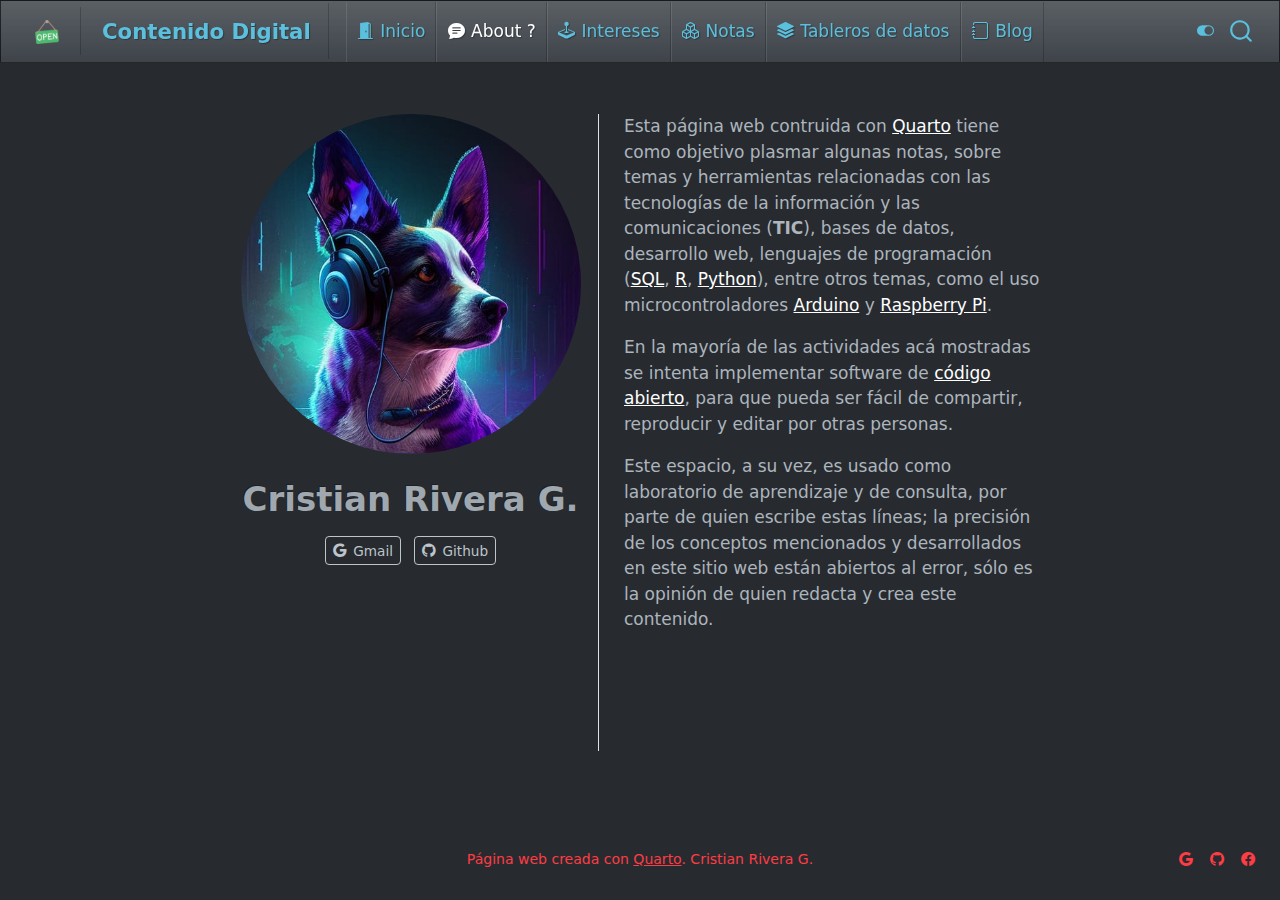
==== docs/about.html @ fc1cded5 "agregando .nojekyll y carpeta docs" ====
<!DOCTYPE html>
<html xmlns="http://www.w3.org/1999/xhtml" lang="en" xml:lang="en"><head>

<meta charset="utf-8">
<meta name="generator" content="quarto-1.3.353">

<meta name="viewport" content="width=device-width, initial-scale=1.0, user-scalable=yes">


<title>Contenido Digital - Cristian Rivera G.</title>
<style>
code{white-space: pre-wrap;}
span.smallcaps{font-variant: small-caps;}
div.columns{display: flex; gap: min(4vw, 1.5em);}
div.column{flex: auto; overflow-x: auto;}
div.hanging-indent{margin-left: 1.5em; text-indent: -1.5em;}
ul.task-list{list-style: none;}
ul.task-list li input[type="checkbox"] {
  width: 0.8em;
  margin: 0 0.8em 0.2em -1em; /* quarto-specific, see https://github.com/quarto-dev/quarto-cli/issues/4556 */ 
  vertical-align: middle;
}
</style>


<script src="site_libs/quarto-nav/quarto-nav.js"></script>
<script src="site_libs/quarto-nav/headroom.min.js"></script>
<script src="site_libs/clipboard/clipboard.min.js"></script>
<script src="site_libs/quarto-search/autocomplete.umd.js"></script>
<script src="site_libs/quarto-search/fuse.min.js"></script>
<script src="site_libs/quarto-search/quarto-search.js"></script>
<meta name="quarto:offset" content="./">
<link href="./galaxy.png" rel="icon" type="image/png">
<script src="site_libs/quarto-html/quarto.js"></script>
<script src="site_libs/quarto-html/popper.min.js"></script>
<script src="site_libs/quarto-html/tippy.umd.min.js"></script>
<link href="site_libs/quarto-html/tippy.css" rel="stylesheet">
<link href="site_libs/quarto-html/quarto-syntax-highlighting.css" rel="stylesheet" class="quarto-color-scheme" id="quarto-text-highlighting-styles">
<link href="site_libs/quarto-html/quarto-syntax-highlighting-dark.css" rel="stylesheet" class="quarto-color-scheme quarto-color-alternate" id="quarto-text-highlighting-styles">
<script src="site_libs/bootstrap/bootstrap.min.js"></script>
<link href="site_libs/bootstrap/bootstrap-icons.css" rel="stylesheet">
<link href="site_libs/bootstrap/bootstrap.min.css" rel="stylesheet" class="quarto-color-scheme" id="quarto-bootstrap" data-mode="light">
<link href="site_libs/bootstrap/bootstrap-dark.min.css" rel="stylesheet" class="quarto-color-scheme quarto-color-alternate" id="quarto-bootstrap" data-mode="dark">
<script id="quarto-search-options" type="application/json">{
  "location": "navbar",
  "copy-button": false,
  "collapse-after": 3,
  "panel-placement": "end",
  "type": "overlay",
  "limit": 20,
  "language": {
    "search-no-results-text": "No results",
    "search-matching-documents-text": "matching documents",
    "search-copy-link-title": "Copy link to search",
    "search-hide-matches-text": "Hide additional matches",
    "search-more-match-text": "more match in this document",
    "search-more-matches-text": "more matches in this document",
    "search-clear-button-title": "Clear",
    "search-detached-cancel-button-title": "Cancel",
    "search-submit-button-title": "Submit"
  }
}</script>


<meta property="og:title" content="Contenido Digital - Cristian Rivera G.">
<meta property="og:description" content="">
<meta property="og:image" content="orejas.png">
<meta property="og:site-name" content="**Contenido Digital**">
<meta name="twitter:title" content="Contenido Digital - Cristian Rivera G.">
<meta name="twitter:description" content="">
<meta name="twitter:image" content="orejas.png">
<meta name="twitter:card" content="summary_large_image">
</head>

<body class="nav-fixed fullcontent">


<div id="quarto-search-results"></div>
  <header id="quarto-header" class="headroom fixed-top">
    <nav class="navbar navbar-expand-lg navbar-dark ">
      <div class="navbar-container container-fluid">
      <div class="navbar-brand-container">
    <a href="./index.html" class="navbar-brand navbar-brand-logo">
    <img src="./letre60.png" alt="" class="navbar-logo">
    </a>
    <a class="navbar-brand" href="./index.html">
    <span class="navbar-title"><strong>Contenido Digital</strong></span>
    </a>
  </div>
            <div id="quarto-search" class="" title="Search"></div>
          <button class="navbar-toggler" type="button" data-bs-toggle="collapse" data-bs-target="#navbarCollapse" aria-controls="navbarCollapse" aria-expanded="false" aria-label="Toggle navigation" onclick="if (window.quartoToggleHeadroom) { window.quartoToggleHeadroom(); }">
  <span class="navbar-toggler-icon"></span>
</button>
          <div class="collapse navbar-collapse" id="navbarCollapse">
            <ul class="navbar-nav navbar-nav-scroll me-auto">
  <li class="nav-item">
    <a class="nav-link" href="./index.html" rel="" target=""><i class="bi bi-bi bi-door-open-fill" role="img">
</i> 
 <span class="menu-text">Inicio</span></a>
  </li>  
  <li class="nav-item">
    <a class="nav-link active" href="./about.html" rel="" target="" aria-current="page"><i class="bi bi-bi bi-chat-text-fill" role="img">
</i> 
 <span class="menu-text">About ?</span></a>
  </li>  
  <li class="nav-item">
    <a class="nav-link" href="./intereses.html" rel="" target=""><i class="bi bi-bi bi-joystick" role="img">
</i> 
 <span class="menu-text">Intereses</span></a>
  </li>  
  <li class="nav-item">
    <a class="nav-link" href="./notas.html" rel="" target=""><i class="bi bi-bi bi-boxes" role="img">
</i> 
 <span class="menu-text">Notas</span></a>
  </li>  
  <li class="nav-item">
    <a class="nav-link" href="./tableros.html" rel="" target=""><i class="bi bi-bi bi-stack" role="img">
</i> 
 <span class="menu-text">Tableros de datos</span></a>
  </li>  
  <li class="nav-item">
    <a class="nav-link" href="./blog.html" rel="" target=""><i class="bi bi-bi bi-journal" role="img">
</i> 
 <span class="menu-text">Blog</span></a>
  </li>  
</ul>
            <div class="quarto-navbar-tools ms-auto">
  <a href="" class="quarto-color-scheme-toggle quarto-navigation-tool  px-1" onclick="window.quartoToggleColorScheme(); return false;" title="Toggle dark mode"><i class="bi"></i></a>
</div>
          </div> <!-- /navcollapse -->
      </div> <!-- /container-fluid -->
    </nav>
</header>
<!-- content -->
<div id="quarto-content" class="quarto-container page-columns page-rows-contents page-layout-article page-navbar">
<!-- sidebar -->
<!-- margin-sidebar -->
    
<!-- main -->
<div class="quarto-about-trestles">
  <div class="about-entity">
    <img src="orejas.png" class="about-image
  round " style="height: 20em; width: 20em;">
<header id="title-block-header" class="quarto-title-block default">
<div class="quarto-title">
<h1 class="title">Cristian Rivera G.</h1>
</div>
<div class="quarto-title-meta">
  </div>
</header>
    <div class="about-links">
  <a href="https://gmail.com" class="about-link" rel="" target="">
    <i class="bi bi-google"></i>
     <span class="about-link-text">Gmail</span>
  </a>
  <a href="https://github.com" class="about-link" rel="" target="">
    <i class="bi bi-github"></i>
     <span class="about-link-text">Github</span>
  </a>
</div>
  </div>
  <div class="about-contents"><main class="content" id="quarto-document-content">
<p>Esta página web contruida con <a href="https://quarto.org/docs/websites">Quarto</a> tiene como objetivo plasmar algunas notas, sobre temas y herramientas relacionadas con las tecnologías de la información y las comunicaciones (<strong>TIC</strong>), bases de datos, desarrollo web, lenguajes de programación (<a href="https://es.wikipedia.org/wiki/SQL">SQL</a>, <a href="https://www.r-project.org/">R</a>, <a href="https://www.python.org/">Python</a>), entre otros temas, como el uso microcontroladores <a href="https://www.arduino.cc/">Arduino</a> y <a href="https://www.raspberrypi.com/">Raspberry Pi</a>.</p>
<p>En la mayoría de las actividades acá mostradas se intenta implementar software de <a href="https://es.wikipedia.org/wiki/C%C3%B3digo_abierto">código abierto</a>, para que pueda ser fácil de compartir, reproducir y editar por otras personas.</p>
<p>Este espacio, a su vez, es usado como laboratorio de aprendizaje y de consulta, por parte de quien escribe estas líneas; la precisión de los conceptos mencionados y desarrollados en este sitio web están abiertos al error, sólo es la opinión de quien redacta y crea este contenido.</p>


</main></div>
</div>
 <!-- /main -->
<script id="quarto-html-after-body" type="application/javascript">
window.document.addEventListener("DOMContentLoaded", function (event) {
  const toggleBodyColorMode = (bsSheetEl) => {
    const mode = bsSheetEl.getAttribute("data-mode");
    const bodyEl = window.document.querySelector("body");
    if (mode === "dark") {
      bodyEl.classList.add("quarto-dark");
      bodyEl.classList.remove("quarto-light");
    } else {
      bodyEl.classList.add("quarto-light");
      bodyEl.classList.remove("quarto-dark");
    }
  }
  const toggleBodyColorPrimary = () => {
    const bsSheetEl = window.document.querySelector("link#quarto-bootstrap");
    if (bsSheetEl) {
      toggleBodyColorMode(bsSheetEl);
    }
  }
  toggleBodyColorPrimary();  
  const disableStylesheet = (stylesheets) => {
    for (let i=0; i < stylesheets.length; i++) {
      const stylesheet = stylesheets[i];
      stylesheet.rel = 'prefetch';
    }
  }
  const enableStylesheet = (stylesheets) => {
    for (let i=0; i < stylesheets.length; i++) {
      const stylesheet = stylesheets[i];
      stylesheet.rel = 'stylesheet';
    }
  }
  const manageTransitions = (selector, allowTransitions) => {
    const els = window.document.querySelectorAll(selector);
    for (let i=0; i < els.length; i++) {
      const el = els[i];
      if (allowTransitions) {
        el.classList.remove('notransition');
      } else {
        el.classList.add('notransition');
      }
    }
  }
  const toggleColorMode = (alternate) => {
    // Switch the stylesheets
    const alternateStylesheets = window.document.querySelectorAll('link.quarto-color-scheme.quarto-color-alternate');
    manageTransitions('#quarto-margin-sidebar .nav-link', false);
    if (alternate) {
      enableStylesheet(alternateStylesheets);
      for (const sheetNode of alternateStylesheets) {
        if (sheetNode.id === "quarto-bootstrap") {
          toggleBodyColorMode(sheetNode);
        }
      }
    } else {
      disableStylesheet(alternateStylesheets);
      toggleBodyColorPrimary();
    }
    manageTransitions('#quarto-margin-sidebar .nav-link', true);
    // Switch the toggles
    const toggles = window.document.querySelectorAll('.quarto-color-scheme-toggle');
    for (let i=0; i < toggles.length; i++) {
      const toggle = toggles[i];
      if (toggle) {
        if (alternate) {
          toggle.classList.add("alternate");     
        } else {
          toggle.classList.remove("alternate");
        }
      }
    }
    // Hack to workaround the fact that safari doesn't
    // properly recolor the scrollbar when toggling (#1455)
    if (navigator.userAgent.indexOf('Safari') > 0 && navigator.userAgent.indexOf('Chrome') == -1) {
      manageTransitions("body", false);
      window.scrollTo(0, 1);
      setTimeout(() => {
        window.scrollTo(0, 0);
        manageTransitions("body", true);
      }, 40);  
    }
  }
  const isFileUrl = () => { 
    return window.location.protocol === 'file:';
  }
  const hasAlternateSentinel = () => {  
    let styleSentinel = getColorSchemeSentinel();
    if (styleSentinel !== null) {
      return styleSentinel === "alternate";
    } else {
      return false;
    }
  }
  const setStyleSentinel = (alternate) => {
    const value = alternate ? "alternate" : "default";
    if (!isFileUrl()) {
      window.localStorage.setItem("quarto-color-scheme", value);
    } else {
      localAlternateSentinel = value;
    }
  }
  const getColorSchemeSentinel = () => {
    if (!isFileUrl()) {
      const storageValue = window.localStorage.getItem("quarto-color-scheme");
      return storageValue != null ? storageValue : localAlternateSentinel;
    } else {
      return localAlternateSentinel;
    }
  }
  let localAlternateSentinel = 'alternate';
  // Dark / light mode switch
  window.quartoToggleColorScheme = () => {
    // Read the current dark / light value 
    let toAlternate = !hasAlternateSentinel();
    toggleColorMode(toAlternate);
    setStyleSentinel(toAlternate);
  };
  // Ensure there is a toggle, if there isn't float one in the top right
  if (window.document.querySelector('.quarto-color-scheme-toggle') === null) {
    const a = window.document.createElement('a');
    a.classList.add('top-right');
    a.classList.add('quarto-color-scheme-toggle');
    a.href = "";
    a.onclick = function() { try { window.quartoToggleColorScheme(); } catch {} return false; };
    const i = window.document.createElement("i");
    i.classList.add('bi');
    a.appendChild(i);
    window.document.body.appendChild(a);
  }
  // Switch to dark mode if need be
  if (hasAlternateSentinel()) {
    toggleColorMode(true);
  } else {
    toggleColorMode(false);
  }
  const isCodeAnnotation = (el) => {
    for (const clz of el.classList) {
      if (clz.startsWith('code-annotation-')) {                     
        return true;
      }
    }
    return false;
  }
  const clipboard = new window.ClipboardJS('.code-copy-button', {
    text: function(trigger) {
      const codeEl = trigger.previousElementSibling.cloneNode(true);
      for (const childEl of codeEl.children) {
        if (isCodeAnnotation(childEl)) {
          childEl.remove();
        }
      }
      return codeEl.innerText;
    }
  });
  clipboard.on('success', function(e) {
    // button target
    const button = e.trigger;
    // don't keep focus
    button.blur();
    // flash "checked"
    button.classList.add('code-copy-button-checked');
    var currentTitle = button.getAttribute("title");
    button.setAttribute("title", "Copied!");
    let tooltip;
    if (window.bootstrap) {
      button.setAttribute("data-bs-toggle", "tooltip");
      button.setAttribute("data-bs-placement", "left");
      button.setAttribute("data-bs-title", "Copied!");
      tooltip = new bootstrap.Tooltip(button, 
        { trigger: "manual", 
          customClass: "code-copy-button-tooltip",
          offset: [0, -8]});
      tooltip.show();    
    }
    setTimeout(function() {
      if (tooltip) {
        tooltip.hide();
        button.removeAttribute("data-bs-title");
        button.removeAttribute("data-bs-toggle");
        button.removeAttribute("data-bs-placement");
      }
      button.setAttribute("title", currentTitle);
      button.classList.remove('code-copy-button-checked');
    }, 1000);
    // clear code selection
    e.clearSelection();
  });
  function tippyHover(el, contentFn) {
    const config = {
      allowHTML: true,
      content: contentFn,
      maxWidth: 500,
      delay: 100,
      arrow: false,
      appendTo: function(el) {
          return el.parentElement;
      },
      interactive: true,
      interactiveBorder: 10,
      theme: 'quarto',
      placement: 'bottom-start'
    };
    window.tippy(el, config); 
  }
  const noterefs = window.document.querySelectorAll('a[role="doc-noteref"]');
  for (var i=0; i<noterefs.length; i++) {
    const ref = noterefs[i];
    tippyHover(ref, function() {
      // use id or data attribute instead here
      let href = ref.getAttribute('data-footnote-href') || ref.getAttribute('href');
      try { href = new URL(href).hash; } catch {}
      const id = href.replace(/^#\/?/, "");
      const note = window.document.getElementById(id);
      return note.innerHTML;
    });
  }
      let selectedAnnoteEl;
      const selectorForAnnotation = ( cell, annotation) => {
        let cellAttr = 'data-code-cell="' + cell + '"';
        let lineAttr = 'data-code-annotation="' +  annotation + '"';
        const selector = 'span[' + cellAttr + '][' + lineAttr + ']';
        return selector;
      }
      const selectCodeLines = (annoteEl) => {
        const doc = window.document;
        const targetCell = annoteEl.getAttribute("data-target-cell");
        const targetAnnotation = annoteEl.getAttribute("data-target-annotation");
        const annoteSpan = window.document.querySelector(selectorForAnnotation(targetCell, targetAnnotation));
        const lines = annoteSpan.getAttribute("data-code-lines").split(",");
        const lineIds = lines.map((line) => {
          return targetCell + "-" + line;
        })
        let top = null;
        let height = null;
        let parent = null;
        if (lineIds.length > 0) {
            //compute the position of the single el (top and bottom and make a div)
            const el = window.document.getElementById(lineIds[0]);
            top = el.offsetTop;
            height = el.offsetHeight;
            parent = el.parentElement.parentElement;
          if (lineIds.length > 1) {
            const lastEl = window.document.getElementById(lineIds[lineIds.length - 1]);
            const bottom = lastEl.offsetTop + lastEl.offsetHeight;
            height = bottom - top;
          }
          if (top !== null && height !== null && parent !== null) {
            // cook up a div (if necessary) and position it 
            let div = window.document.getElementById("code-annotation-line-highlight");
            if (div === null) {
              div = window.document.createElement("div");
              div.setAttribute("id", "code-annotation-line-highlight");
              div.style.position = 'absolute';
              parent.appendChild(div);
            }
            div.style.top = top - 2 + "px";
            div.style.height = height + 4 + "px";
            let gutterDiv = window.document.getElementById("code-annotation-line-highlight-gutter");
            if (gutterDiv === null) {
              gutterDiv = window.document.createElement("div");
              gutterDiv.setAttribute("id", "code-annotation-line-highlight-gutter");
              gutterDiv.style.position = 'absolute';
              const codeCell = window.document.getElementById(targetCell);
              const gutter = codeCell.querySelector('.code-annotation-gutter');
              gutter.appendChild(gutterDiv);
            }
            gutterDiv.style.top = top - 2 + "px";
            gutterDiv.style.height = height + 4 + "px";
          }
          selectedAnnoteEl = annoteEl;
        }
      };
      const unselectCodeLines = () => {
        const elementsIds = ["code-annotation-line-highlight", "code-annotation-line-highlight-gutter"];
        elementsIds.forEach((elId) => {
          const div = window.document.getElementById(elId);
          if (div) {
            div.remove();
          }
        });
        selectedAnnoteEl = undefined;
      };
      // Attach click handler to the DT
      const annoteDls = window.document.querySelectorAll('dt[data-target-cell]');
      for (const annoteDlNode of annoteDls) {
        annoteDlNode.addEventListener('click', (event) => {
          const clickedEl = event.target;
          if (clickedEl !== selectedAnnoteEl) {
            unselectCodeLines();
            const activeEl = window.document.querySelector('dt[data-target-cell].code-annotation-active');
            if (activeEl) {
              activeEl.classList.remove('code-annotation-active');
            }
            selectCodeLines(clickedEl);
            clickedEl.classList.add('code-annotation-active');
          } else {
            // Unselect the line
            unselectCodeLines();
            clickedEl.classList.remove('code-annotation-active');
          }
        });
      }
  const findCites = (el) => {
    const parentEl = el.parentElement;
    if (parentEl) {
      const cites = parentEl.dataset.cites;
      if (cites) {
        return {
          el,
          cites: cites.split(' ')
        };
      } else {
        return findCites(el.parentElement)
      }
    } else {
      return undefined;
    }
  };
  var bibliorefs = window.document.querySelectorAll('a[role="doc-biblioref"]');
  for (var i=0; i<bibliorefs.length; i++) {
    const ref = bibliorefs[i];
    const citeInfo = findCites(ref);
    if (citeInfo) {
      tippyHover(citeInfo.el, function() {
        var popup = window.document.createElement('div');
        citeInfo.cites.forEach(function(cite) {
          var citeDiv = window.document.createElement('div');
          citeDiv.classList.add('hanging-indent');
          citeDiv.classList.add('csl-entry');
          var biblioDiv = window.document.getElementById('ref-' + cite);
          if (biblioDiv) {
            citeDiv.innerHTML = biblioDiv.innerHTML;
          }
          popup.appendChild(citeDiv);
        });
        return popup.innerHTML;
      });
    }
  }
});
</script>
</div> <!-- /content -->
<footer class="footer">
  <div class="nav-footer">
    <div class="nav-footer-left">
      &nbsp;
    </div>   
    <div class="nav-footer-center">Página web creada con <a href="https://quarto.org/">Quarto</a>. Cristian Rivera G.</div>
    <div class="nav-footer-right">
      <ul class="footer-items list-unstyled">
    <li class="nav-item compact">
    <a class="nav-link" href="https://google.com/">
      <i class="bi bi-google" role="img">
</i> 
    </a>
  </li>  
    <li class="nav-item compact">
    <a class="nav-link" href="https://github.com/">
      <i class="bi bi-github" role="img">
</i> 
    </a>
  </li>  
    <li class="nav-item compact">
    <a class="nav-link" href="https://facebook.com/">
      <i class="bi bi-facebook" role="img">
</i> 
    </a>
  </li>  
</ul>
    </div>
  </div>
</footer>



</body></html>
---- docs/site_libs/quarto-html/tippy.css ----
.tippy-box[data-animation=fade][data-state=hidden]{opacity:0}[data-tippy-root]{max-width:calc(100vw - 10px)}.tippy-box{position:relative;background-color:#333;color:#fff;border-radius:4px;font-size:14px;line-height:1.4;white-space:normal;outline:0;transition-property:transform,visibility,opacity}.tippy-box[data-placement^=top]>.tippy-arrow{bottom:0}.tippy-box[data-placement^=top]>.tippy-arrow:before{bottom:-7px;left:0;border-width:8px 8px 0;border-top-color:initial;transform-origin:center top}.tippy-box[data-placement^=bottom]>.tippy-arrow{top:0}.tippy-box[data-placement^=bottom]>.tippy-arrow:before{top:-7px;left:0;border-width:0 8px 8px;border-bottom-color:initial;transform-origin:center bottom}.tippy-box[data-placement^=left]>.tippy-arrow{right:0}.tippy-box[data-placement^=left]>.tippy-arrow:before{border-width:8px 0 8px 8px;border-left-color:initial;right:-7px;transform-origin:center left}.tippy-box[data-placement^=right]>.tippy-arrow{left:0}.tippy-box[data-placement^=right]>.tippy-arrow:before{left:-7px;border-width:8px 8px 8px 0;border-right-color:initial;transform-origin:center right}.tippy-box[data-inertia][data-state=visible]{transition-timing-function:cubic-bezier(.54,1.5,.38,1.11)}.tippy-arrow{width:16px;height:16px;color:#333}.tippy-arrow:before{content:"";position:absolute;border-color:transparent;border-style:solid}.tippy-content{position:relative;padding:5px 9px;z-index:1}
---- docs/site_libs/quarto-html/quarto-syntax-highlighting.css ----
/* quarto syntax highlight colors */
:root {
  --quarto-hl-al-color: #bf616a;
  --quarto-hl-an-color: #d08770;
  --quarto-hl-at-color: #8fbcbb;
  --quarto-hl-bn-color: #b48ead;
  --quarto-hl-bu-color: #88c0d0;
  --quarto-hl-ch-color: #ebcb8b;
  --quarto-hl-co-color: #616e88;
  --quarto-hl-cv-color: #e5e9f0;
  --quarto-hl-cn-color: #eceff4;
  --quarto-hl-cf-color: #81a1c1;
  --quarto-hl-dt-color: #81a1c1;
  --quarto-hl-dv-color: #b48ead;
  --quarto-hl-do-color: #5e81ac;
  --quarto-hl-er-color: #bf616a;
  --quarto-hl-ex-color: #8fbcbb;
  --quarto-hl-fl-color: #b48ead;
  --quarto-hl-fu-color: #88c0d0;
  --quarto-hl-im-color: #a3be8c;
  --quarto-hl-in-color: #ebcb8b;
  --quarto-hl-kw-color: #81a1c1;
  --quarto-hl-op-color: #81a1c1;
  --quarto-hl-pp-color: #5e81ac;
  --quarto-hl-re-color: #88c0d0;
  --quarto-hl-sc-color: #ebcb8b;
  --quarto-hl-ss-color: #d08770;
  --quarto-hl-st-color: #a3be8c;
  --quarto-hl-va-color: #5e81ac;
  --quarto-hl-vs-color: #a3be8c;
  --quarto-hl-wa-color: #bf616a;
}

/* other quarto variables */
:root {
  --quarto-font-monospace: SFMono-Regular, Menlo, Monaco, Consolas, "Liberation Mono", "Courier New", monospace;
}

code span.al {
  background-color: #3b4252;
  font-weight: bold;
  color: #bf616a;
}

code span.an {
  color: #d08770;
}

code span.at {
  color: #8fbcbb;
}

code span.bn {
  color: #b48ead;
}

code span.bu {
  font-style: italic;
  color: #88c0d0;
}

code span.ch {
  color: #ebcb8b;
}

code span.co {
  color: #616e88;
}

code span.cv {
  color: #e5e9f0;
}

code span.cn {
  font-weight: bold;
  color: #eceff4;
}

code span.cf {
  font-weight: bold;
  color: #81a1c1;
}

code span.dt {
  color: #81a1c1;
}

code span.dv {
  color: #b48ead;
}

code span.do {
  color: #5e81ac;
}

code span.er {
  color: #bf616a;
  text-decoration: underline;
}

code span.ex {
  font-weight: bold;
  color: #8fbcbb;
}

code span.fl {
  color: #b48ead;
}

code span.fu {
  color: #88c0d0;
}

code span.im {
  color: #a3be8c;
}

code span.in {
  color: #ebcb8b;
}

code span.kw {
  font-weight: bold;
  color: #81a1c1;
}

pre > code.sourceCode > span {
  color: #d8dee9;
}

code span {
  color: #d8dee9;
}

code.sourceCode > span {
  color: #d8dee9;
}

div.sourceCode,
div.sourceCode pre.sourceCode {
  color: #d8dee9;
}

code span.op {
  color: #81a1c1;
}

code span.pp {
  color: #5e81ac;
}

code span.re {
  background-color: #3b4252;
  color: #88c0d0;
}

code span.sc {
  color: #ebcb8b;
}

code span.ss {
  color: #d08770;
}

code span.st {
  color: #a3be8c;
}

code span.va {
  color: #5e81ac;
}

code span.vs {
  color: #a3be8c;
}

code span.wa {
  color: #bf616a;
}

.prevent-inlining {
  content: "</";
}

/*# sourceMappingURL=debc5d5d77c3f9108843748ff7464032.css.map */
---- docs/site_libs/quarto-html/quarto-syntax-highlighting-dark.css ----
/* quarto syntax highlight colors */
:root {
  --quarto-hl-al-color: #bf616a;
  --quarto-hl-an-color: #d08770;
  --quarto-hl-at-color: #8fbcbb;
  --quarto-hl-bn-color: #b48ead;
  --quarto-hl-bu-color: #88c0d0;
  --quarto-hl-ch-color: #ebcb8b;
  --quarto-hl-co-color: #616e88;
  --quarto-hl-cv-color: #e5e9f0;
  --quarto-hl-cn-color: #eceff4;
  --quarto-hl-cf-color: #81a1c1;
  --quarto-hl-dt-color: #81a1c1;
  --quarto-hl-dv-color: #b48ead;
  --quarto-hl-do-color: #5e81ac;
  --quarto-hl-er-color: #bf616a;
  --quarto-hl-ex-color: #8fbcbb;
  --quarto-hl-fl-color: #b48ead;
  --quarto-hl-fu-color: #88c0d0;
  --quarto-hl-im-color: #a3be8c;
  --quarto-hl-in-color: #ebcb8b;
  --quarto-hl-kw-color: #81a1c1;
  --quarto-hl-op-color: #81a1c1;
  --quarto-hl-pp-color: #5e81ac;
  --quarto-hl-re-color: #88c0d0;
  --quarto-hl-sc-color: #ebcb8b;
  --quarto-hl-ss-color: #d08770;
  --quarto-hl-st-color: #a3be8c;
  --quarto-hl-va-color: #5e81ac;
  --quarto-hl-vs-color: #a3be8c;
  --quarto-hl-wa-color: #bf616a;
}

/* other quarto variables */
:root {
  --quarto-font-monospace: SFMono-Regular, Menlo, Monaco, Consolas, "Liberation Mono", "Courier New", monospace;
}

code span.al {
  background-color: #3b4252;
  font-weight: bold;
  color: #bf616a;
}

code span.an {
  color: #d08770;
}

code span.at {
  color: #8fbcbb;
}

code span.bn {
  color: #b48ead;
}

code span.bu {
  font-style: italic;
  color: #88c0d0;
}

code span.ch {
  color: #ebcb8b;
}

code span.co {
  color: #616e88;
}

code span.cv {
  color: #e5e9f0;
}

code span.cn {
  font-weight: bold;
  color: #eceff4;
}

code span.cf {
  font-weight: bold;
  color: #81a1c1;
}

code span.dt {
  color: #81a1c1;
}

code span.dv {
  color: #b48ead;
}

code span.do {
  color: #5e81ac;
}

code span.er {
  color: #bf616a;
  text-decoration: underline;
}

code span.ex {
  font-weight: bold;
  color: #8fbcbb;
}

code span.fl {
  color: #b48ead;
}

code span.fu {
  color: #88c0d0;
}

code span.im {
  color: #a3be8c;
}

code span.in {
  color: #ebcb8b;
}

code span.kw {
  font-weight: bold;
  color: #81a1c1;
}

pre > code.sourceCode > span {
  color: #d8dee9;
}

code span {
  color: #d8dee9;
}

code.sourceCode > span {
  color: #d8dee9;
}

div.sourceCode,
div.sourceCode pre.sourceCode {
  color: #d8dee9;
}

code span.op {
  color: #81a1c1;
}

code span.pp {
  color: #5e81ac;
}

code span.re {
  background-color: #3b4252;
  color: #88c0d0;
}

code span.sc {
  color: #ebcb8b;
}

code span.ss {
  color: #d08770;
}

code span.st {
  color: #a3be8c;
}

code span.va {
  color: #5e81ac;
}

code span.vs {
  color: #a3be8c;
}

code span.wa {
  color: #bf616a;
}

.prevent-inlining {
  content: "</";
}

/*# sourceMappingURL=935a306eefa94366c21e1a970dddb765.css.map */
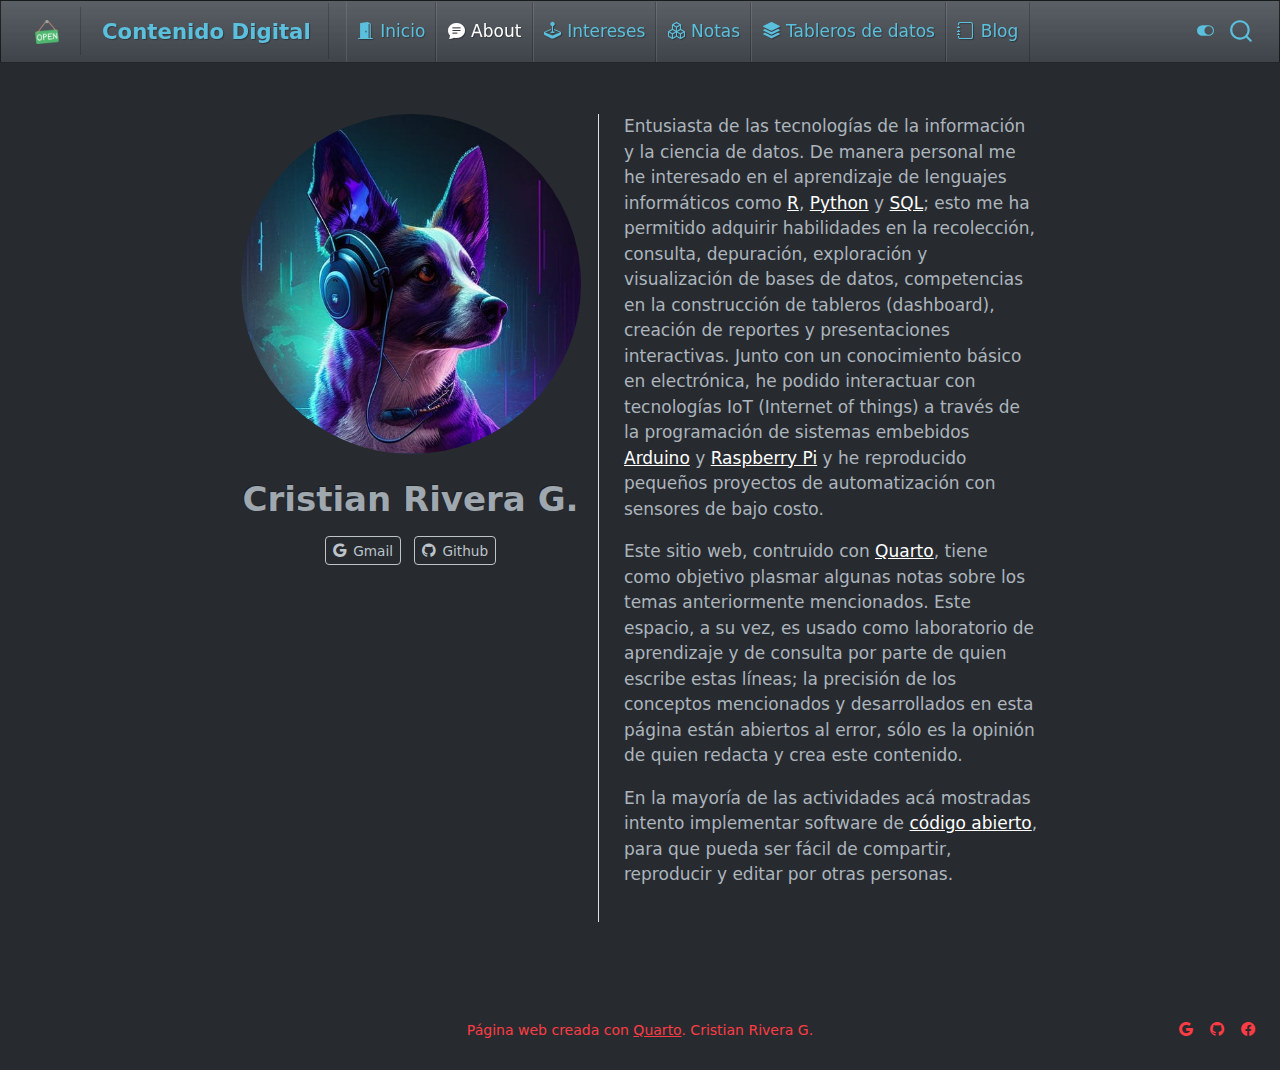
==== commit 1f351e53: "Editando about, blog, index, intereses, notas, tableros" ====
--- a/docs/about.html
+++ b/docs/about.html
@@ -101,7 +101,7 @@
   <li class="nav-item">
     <a class="nav-link active" href="./about.html" rel="" target="" aria-current="page"><i class="bi bi-bi bi-chat-text-fill" role="img">
 </i> 
- <span class="menu-text">About ?</span></a>
+ <span class="menu-text">About</span></a>
   </li>  
   <li class="nav-item">
     <a class="nav-link" href="./intereses.html" rel="" target=""><i class="bi bi-bi bi-joystick" role="img">
@@ -160,9 +160,9 @@
 </div>
   </div>
   <div class="about-contents"><main class="content" id="quarto-document-content">
-<p>Esta página web contruida con <a href="https://quarto.org/docs/websites">Quarto</a> tiene como objetivo plasmar algunas notas, sobre temas y herramientas relacionadas con las tecnologías de la información y las comunicaciones (<strong>TIC</strong>), bases de datos, desarrollo web, lenguajes de programación (<a href="https://es.wikipedia.org/wiki/SQL">SQL</a>, <a href="https://www.r-project.org/">R</a>, <a href="https://www.python.org/">Python</a>), entre otros temas, como el uso microcontroladores <a href="https://www.arduino.cc/">Arduino</a> y <a href="https://www.raspberrypi.com/">Raspberry Pi</a>.</p>
-<p>En la mayoría de las actividades acá mostradas se intenta implementar software de <a href="https://es.wikipedia.org/wiki/C%C3%B3digo_abierto">código abierto</a>, para que pueda ser fácil de compartir, reproducir y editar por otras personas.</p>
-<p>Este espacio, a su vez, es usado como laboratorio de aprendizaje y de consulta, por parte de quien escribe estas líneas; la precisión de los conceptos mencionados y desarrollados en este sitio web están abiertos al error, sólo es la opinión de quien redacta y crea este contenido.</p>
+<p>Entusiasta de las tecnologías de la información y la ciencia de datos. De manera personal me he interesado en el aprendizaje de lenguajes informáticos como <a href="https://www.r-project.org/">R</a>, <a href="https://www.python.org/">Python</a> y <a href="https://es.wikipedia.org/wiki/SQL">SQL</a>; esto me ha permitido adquirir habilidades en la recolección, consulta, depuración, exploración y visualización de bases de datos, competencias en la construcción de tableros (dashboard), creación de reportes y presentaciones interactivas. Junto con un conocimiento básico en electrónica, he podido interactuar con tecnologías IoT (Internet of things) a través de la programación de sistemas embebidos <a href="https://www.arduino.cc/">Arduino</a> y <a href="https://www.raspberrypi.com/">Raspberry Pi</a> y he reproducido pequeños proyectos de automatización con sensores de bajo costo.</p>
+<p>Este sitio web, contruido con <a href="https://quarto.org/docs/websites">Quarto</a>, tiene como objetivo plasmar algunas notas sobre los temas anteriormente mencionados. Este espacio, a su vez, es usado como laboratorio de aprendizaje y de consulta por parte de quien escribe estas líneas; la precisión de los conceptos mencionados y desarrollados en esta página están abiertos al error, sólo es la opinión de quien redacta y crea este contenido.</p>
+<p>En la mayoría de las actividades acá mostradas intento implementar software de <a href="https://es.wikipedia.org/wiki/C%C3%B3digo_abierto">código abierto</a>, para que pueda ser fácil de compartir, reproducir y editar por otras personas.</p>
 
 
 </main></div>
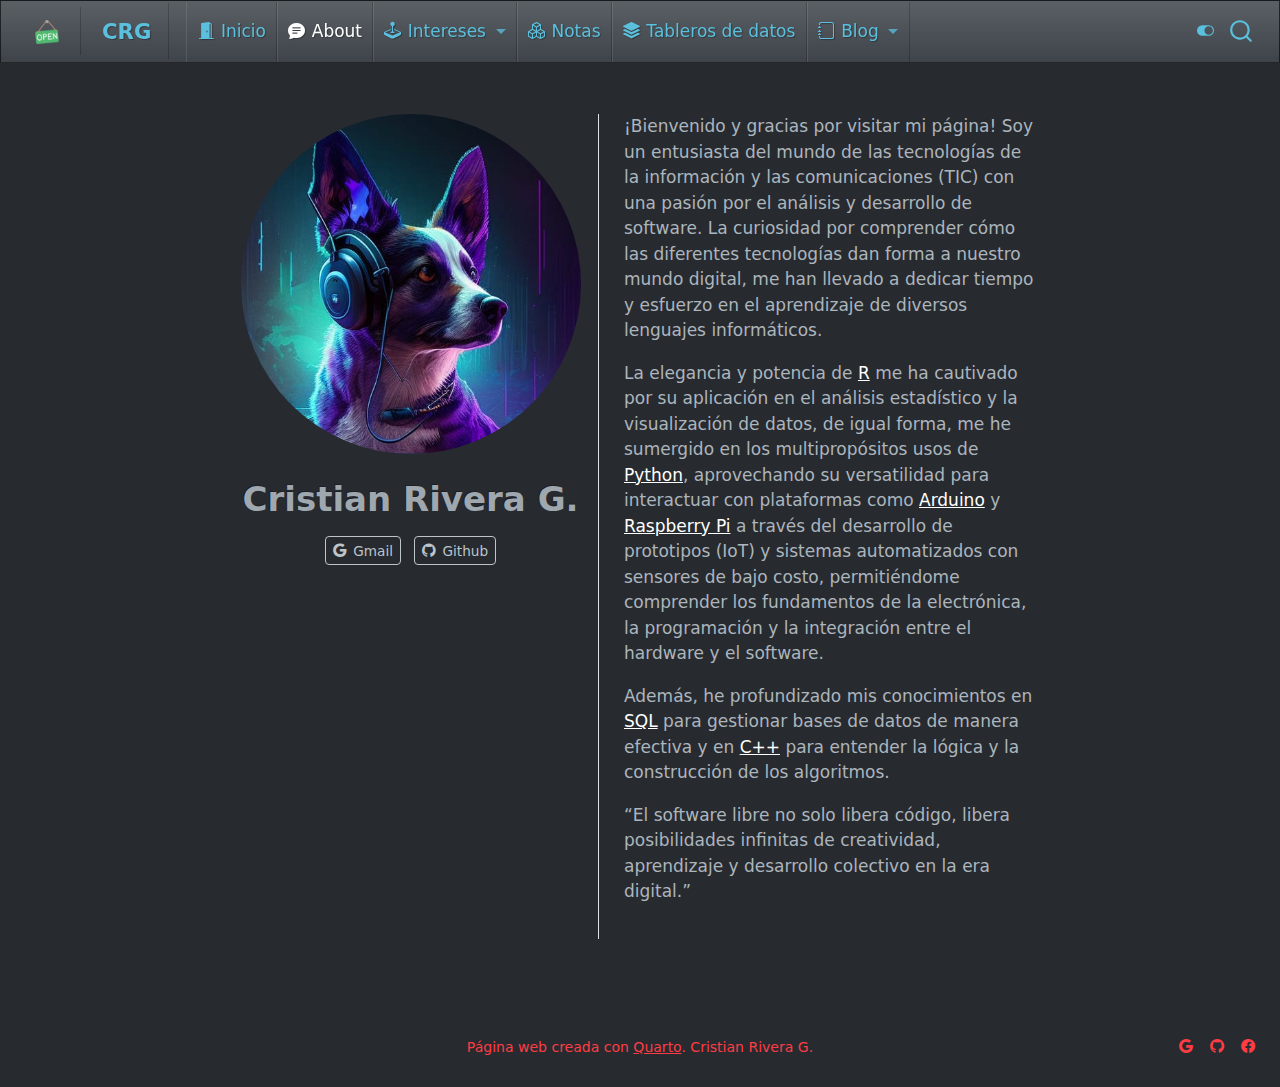
==== commit 04751d7a: "Actualizando about.html" ====
--- a/docs/about.html
+++ b/docs/about.html
@@ -2,12 +2,12 @@
 <html xmlns="http://www.w3.org/1999/xhtml" lang="en" xml:lang="en"><head>
 
 <meta charset="utf-8">
-<meta name="generator" content="quarto-1.3.353">
+<meta name="generator" content="quarto-1.3.450">
 
 <meta name="viewport" content="width=device-width, initial-scale=1.0, user-scalable=yes">
 
 
-<title>Contenido Digital - Cristian Rivera G.</title>
+<title>CRG - Cristian Rivera G.</title>
 <style>
 code{white-space: pre-wrap;}
 span.smallcaps{font-variant: small-caps;}
@@ -57,16 +57,17 @@
     "search-more-matches-text": "more matches in this document",
     "search-clear-button-title": "Clear",
     "search-detached-cancel-button-title": "Cancel",
-    "search-submit-button-title": "Submit"
+    "search-submit-button-title": "Submit",
+    "search-label": "Search"
   }
 }</script>
 
 
-<meta property="og:title" content="Contenido Digital - Cristian Rivera G.">
+<meta property="og:title" content="CRG - Cristian Rivera G.">
 <meta property="og:description" content="">
 <meta property="og:image" content="orejas.png">
-<meta property="og:site-name" content="**Contenido Digital**">
-<meta name="twitter:title" content="Contenido Digital - Cristian Rivera G.">
+<meta property="og:site-name" content="**CRG**">
+<meta name="twitter:title" content="CRG - Cristian Rivera G.">
 <meta name="twitter:description" content="">
 <meta name="twitter:image" content="orejas.png">
 <meta name="twitter:card" content="summary_large_image">
@@ -84,7 +85,7 @@
     <img src="./letre60.png" alt="" class="navbar-logo">
     </a>
     <a class="navbar-brand" href="./index.html">
-    <span class="navbar-title"><strong>Contenido Digital</strong></span>
+    <span class="navbar-title"><strong>CRG</strong></span>
     </a>
   </div>
             <div id="quarto-search" class="" title="Search"></div>
@@ -103,11 +104,27 @@
 </i> 
  <span class="menu-text">About</span></a>
   </li>  
-  <li class="nav-item">
-    <a class="nav-link" href="./intereses.html" rel="" target=""><i class="bi bi-bi bi-joystick" role="img">
-</i> 
- <span class="menu-text">Intereses</span></a>
-  </li>  
+  <li class="nav-item dropdown ">
+    <a class="nav-link dropdown-toggle" href="#" id="nav-menu-intereses" role="button" data-bs-toggle="dropdown" aria-expanded="false" rel="" target="">
+      <i class="bi bi-bi bi-joystick" role="img">
+</i> 
+ <span class="menu-text">Intereses</span>
+    </a>
+    <ul class="dropdown-menu" aria-labelledby="nav-menu-intereses">    
+        <li>
+    <a class="dropdown-item" href="./intereses.html" rel="" target="">
+ <span class="dropdown-text">R</span></a>
+  </li>  
+        <li>
+    <a class="dropdown-item" href="./intereses.html" rel="" target="">
+ <span class="dropdown-text">SQL</span></a>
+  </li>  
+        <li>
+    <a class="dropdown-item" href="./intereses.html" rel="" target="">
+ <span class="dropdown-text">Python</span></a>
+  </li>  
+    </ul>
+  </li>
   <li class="nav-item">
     <a class="nav-link" href="./notas.html" rel="" target=""><i class="bi bi-bi bi-boxes" role="img">
 </i> 
@@ -118,11 +135,27 @@
 </i> 
  <span class="menu-text">Tableros de datos</span></a>
   </li>  
-  <li class="nav-item">
-    <a class="nav-link" href="./blog.html" rel="" target=""><i class="bi bi-bi bi-journal" role="img">
-</i> 
- <span class="menu-text">Blog</span></a>
-  </li>  
+  <li class="nav-item dropdown ">
+    <a class="nav-link dropdown-toggle" href="#" id="nav-menu-blog" role="button" data-bs-toggle="dropdown" aria-expanded="false" rel="" target="">
+      <i class="bi bi-bi bi-journal" role="img">
+</i> 
+ <span class="menu-text">Blog</span>
+    </a>
+    <ul class="dropdown-menu" aria-labelledby="nav-menu-blog">    
+        <li>
+    <a class="dropdown-item" href="./blog.html" rel="" target="">
+ <span class="dropdown-text">primero</span></a>
+  </li>  
+        <li>
+    <a class="dropdown-item" href="./blog.html" rel="" target="">
+ <span class="dropdown-text">segundo</span></a>
+  </li>  
+        <li>
+    <a class="dropdown-item" href="./blog.html" rel="" target="">
+ <span class="dropdown-text">tercero</span></a>
+  </li>  
+    </ul>
+  </li>
 </ul>
             <div class="quarto-navbar-tools ms-auto">
   <a href="" class="quarto-color-scheme-toggle quarto-navigation-tool  px-1" onclick="window.quartoToggleColorScheme(); return false;" title="Toggle dark mode"><i class="bi"></i></a>
@@ -160,9 +193,10 @@
 </div>
   </div>
   <div class="about-contents"><main class="content" id="quarto-document-content">
-<p>Entusiasta de las tecnologías de la información y la ciencia de datos. De manera personal me he interesado en el aprendizaje de lenguajes informáticos como <a href="https://www.r-project.org/">R</a>, <a href="https://www.python.org/">Python</a> y <a href="https://es.wikipedia.org/wiki/SQL">SQL</a>; esto me ha permitido adquirir habilidades en la recolección, consulta, depuración, exploración y visualización de bases de datos, competencias en la construcción de tableros (dashboard), creación de reportes y presentaciones interactivas. Junto con un conocimiento básico en electrónica, he podido interactuar con tecnologías IoT (Internet of things) a través de la programación de sistemas embebidos <a href="https://www.arduino.cc/">Arduino</a> y <a href="https://www.raspberrypi.com/">Raspberry Pi</a> y he reproducido pequeños proyectos de automatización con sensores de bajo costo.</p>
-<p>Este sitio web, contruido con <a href="https://quarto.org/docs/websites">Quarto</a>, tiene como objetivo plasmar algunas notas sobre los temas anteriormente mencionados. Este espacio, a su vez, es usado como laboratorio de aprendizaje y de consulta por parte de quien escribe estas líneas; la precisión de los conceptos mencionados y desarrollados en esta página están abiertos al error, sólo es la opinión de quien redacta y crea este contenido.</p>
-<p>En la mayoría de las actividades acá mostradas intento implementar software de <a href="https://es.wikipedia.org/wiki/C%C3%B3digo_abierto">código abierto</a>, para que pueda ser fácil de compartir, reproducir y editar por otras personas.</p>
+<p>¡Bienvenido y gracias por visitar mi página! Soy un entusiasta del mundo de las tecnologías de la información y las comunicaciones (TIC) con una pasión por el análisis y desarrollo de software. La curiosidad por comprender cómo las diferentes tecnologías dan forma a nuestro mundo digital, me han llevado a dedicar tiempo y esfuerzo en el aprendizaje de diversos lenguajes informáticos.</p>
+<p>La elegancia y potencia de <a href="https://www.r-project.org/">R</a> me ha cautivado por su aplicación en el análisis estadístico y la visualización de datos, de igual forma, me he sumergido en los multipropósitos usos de <a href="https://www.python.org/">Python</a>, aprovechando su versatilidad para interactuar con plataformas como <a href="https://www.arduino.cc/">Arduino</a> y <a href="https://www.raspberrypi.com/">Raspberry Pi</a> a través del desarrollo de prototipos (IoT) y sistemas automatizados con sensores de bajo costo, permitiéndome comprender los fundamentos de la electrónica, la programación y la integración entre el hardware y el software.</p>
+<p>Además, he profundizado mis conocimientos en <a href="https://es.wikipedia.org/wiki/SQL">SQL</a> para gestionar bases de datos de manera efectiva y en <a href="https://isocpp.org/">C++</a> para entender la lógica y la construcción de los algoritmos.</p>
+<p>“El software libre no solo libera código, libera posibilidades infinitas de creatividad, aprendizaje y desarrollo colectivo en la era digital.”</p>
 
 
 </main></div>
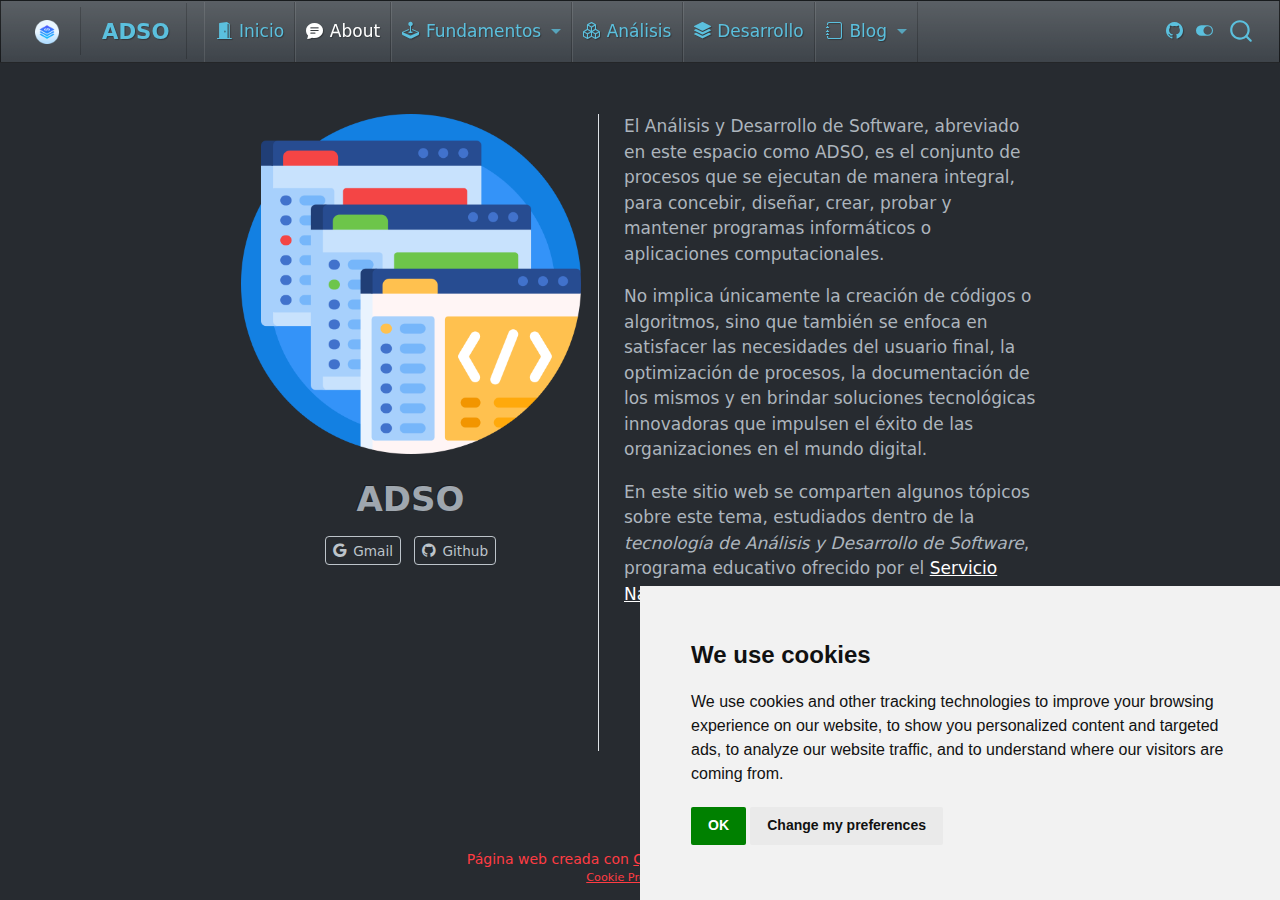
==== commit 7244e8fd: "actualizando página web ADSO" ====
--- a/docs/about.html
+++ b/docs/about.html
@@ -7,7 +7,7 @@
 <meta name="viewport" content="width=device-width, initial-scale=1.0, user-scalable=yes">
 
 
-<title>CRG - Cristian Rivera G.</title>
+<title>ADSO - ADSO</title>
 <style>
 code{white-space: pre-wrap;}
 span.smallcaps{font-variant: small-caps;}
@@ -30,7 +30,9 @@
 <script src="site_libs/quarto-search/fuse.min.js"></script>
 <script src="site_libs/quarto-search/quarto-search.js"></script>
 <meta name="quarto:offset" content="./">
-<link href="./galaxy.png" rel="icon" type="image/png">
+<link href="./softwarex.png" rel="icon" type="image/png">
+<script src="site_libs/cookie-consent/cookie-consent.js"></script>
+<link href="site_libs/cookie-consent/cookie-consent.css" rel="stylesheet">
 <script src="site_libs/quarto-html/quarto.js"></script>
 <script src="site_libs/quarto-html/popper.min.js"></script>
 <script src="site_libs/quarto-html/tippy.umd.min.js"></script>
@@ -62,14 +64,30 @@
   }
 }</script>
 
-
-<meta property="og:title" content="CRG - Cristian Rivera G.">
+<script type="text/javascript" charset="UTF-8">
+document.addEventListener('DOMContentLoaded', function () {
+cookieconsent.run({
+  "notice_banner_type":"simple",
+  "consent_type":"implied",
+  "palette":"light",
+  "language":"en",
+  "page_load_consent_levels":["strictly-necessary","functionality","tracking","targeting"],
+  "notice_banner_reject_button_hide":false,
+  "preferences_center_close_button_hide":false,
+  "website_name":""
+  });
+});
+</script> 
+  
+
+
+<meta property="og:title" content="ADSO - ADSO">
 <meta property="og:description" content="">
-<meta property="og:image" content="orejas.png">
-<meta property="og:site-name" content="**CRG**">
-<meta name="twitter:title" content="CRG - Cristian Rivera G.">
+<meta property="og:image" content="softwarex.png">
+<meta property="og:site-name" content="**ADSO**">
+<meta name="twitter:title" content="ADSO - ADSO">
 <meta name="twitter:description" content="">
-<meta name="twitter:image" content="orejas.png">
+<meta name="twitter:image" content="softwarex.png">
 <meta name="twitter:card" content="summary_large_image">
 </head>
 
@@ -82,10 +100,10 @@
       <div class="navbar-container container-fluid">
       <div class="navbar-brand-container">
     <a href="./index.html" class="navbar-brand navbar-brand-logo">
-    <img src="./letre60.png" alt="" class="navbar-logo">
+    <img src="./layers.png" alt="" class="navbar-logo">
     </a>
     <a class="navbar-brand" href="./index.html">
-    <span class="navbar-title"><strong>CRG</strong></span>
+    <span class="navbar-title"><strong>ADSO</strong></span>
     </a>
   </div>
             <div id="quarto-search" class="" title="Search"></div>
@@ -105,35 +123,35 @@
  <span class="menu-text">About</span></a>
   </li>  
   <li class="nav-item dropdown ">
-    <a class="nav-link dropdown-toggle" href="#" id="nav-menu-intereses" role="button" data-bs-toggle="dropdown" aria-expanded="false" rel="" target="">
+    <a class="nav-link dropdown-toggle" href="#" id="nav-menu-fundamentos" role="button" data-bs-toggle="dropdown" aria-expanded="false" rel="" target="">
       <i class="bi bi-bi bi-joystick" role="img">
 </i> 
- <span class="menu-text">Intereses</span>
-    </a>
-    <ul class="dropdown-menu" aria-labelledby="nav-menu-intereses">    
+ <span class="menu-text">Fundamentos</span>
+    </a>
+    <ul class="dropdown-menu" aria-labelledby="nav-menu-fundamentos">    
         <li>
-    <a class="dropdown-item" href="./intereses.html" rel="" target="">
- <span class="dropdown-text">R</span></a>
+    <a class="dropdown-item" href="./htic.html" rel="" target="">
+ <span class="dropdown-text">Herramientas TIC</span></a>
   </li>  
         <li>
-    <a class="dropdown-item" href="./intereses.html" rel="" target="">
- <span class="dropdown-text">SQL</span></a>
+    <a class="dropdown-item" href="./software.html" rel="" target="">
+ <span class="dropdown-text">Software</span></a>
   </li>  
         <li>
-    <a class="dropdown-item" href="./intereses.html" rel="" target="">
- <span class="dropdown-text">Python</span></a>
+    <a class="dropdown-item" href="./hardware.html" rel="" target="">
+ <span class="dropdown-text">Hardware</span></a>
   </li>  
     </ul>
   </li>
   <li class="nav-item">
     <a class="nav-link" href="./notas.html" rel="" target=""><i class="bi bi-bi bi-boxes" role="img">
 </i> 
- <span class="menu-text">Notas</span></a>
+ <span class="menu-text">Análisis</span></a>
   </li>  
   <li class="nav-item">
     <a class="nav-link" href="./tableros.html" rel="" target=""><i class="bi bi-bi bi-stack" role="img">
 </i> 
- <span class="menu-text">Tableros de datos</span></a>
+ <span class="menu-text">Desarrollo</span></a>
   </li>  
   <li class="nav-item dropdown ">
     <a class="nav-link dropdown-toggle" href="#" id="nav-menu-blog" role="button" data-bs-toggle="dropdown" aria-expanded="false" rel="" target="">
@@ -158,6 +176,7 @@
   </li>
 </ul>
             <div class="quarto-navbar-tools ms-auto">
+    <a href="https://github.com/" rel="" title="" class="quarto-navigation-tool px-1" aria-label=""><i class="bi bi-github"></i></a>
   <a href="" class="quarto-color-scheme-toggle quarto-navigation-tool  px-1" onclick="window.quartoToggleColorScheme(); return false;" title="Toggle dark mode"><i class="bi"></i></a>
 </div>
           </div> <!-- /navcollapse -->
@@ -172,11 +191,11 @@
 <!-- main -->
 <div class="quarto-about-trestles">
   <div class="about-entity">
-    <img src="orejas.png" class="about-image
-  round " style="height: 20em; width: 20em;">
+    <img src="softwarex.png" class="about-image
+  rectangle " style="width: 20em;">
 <header id="title-block-header" class="quarto-title-block default">
 <div class="quarto-title">
-<h1 class="title">Cristian Rivera G.</h1>
+<h1 class="title">ADSO</h1>
 </div>
 <div class="quarto-title-meta">
   </div>
@@ -193,13 +212,12 @@
 </div>
   </div>
   <div class="about-contents"><main class="content" id="quarto-document-content">
-<p>¡Bienvenido y gracias por visitar mi página! Soy un entusiasta del mundo de las tecnologías de la información y las comunicaciones (TIC) con una pasión por el análisis y desarrollo de software. La curiosidad por comprender cómo las diferentes tecnologías dan forma a nuestro mundo digital, me han llevado a dedicar tiempo y esfuerzo en el aprendizaje de diversos lenguajes informáticos.</p>
-<p>La elegancia y potencia de <a href="https://www.r-project.org/">R</a> me ha cautivado por su aplicación en el análisis estadístico y la visualización de datos, de igual forma, me he sumergido en los multipropósitos usos de <a href="https://www.python.org/">Python</a>, aprovechando su versatilidad para interactuar con plataformas como <a href="https://www.arduino.cc/">Arduino</a> y <a href="https://www.raspberrypi.com/">Raspberry Pi</a> a través del desarrollo de prototipos (IoT) y sistemas automatizados con sensores de bajo costo, permitiéndome comprender los fundamentos de la electrónica, la programación y la integración entre el hardware y el software.</p>
-<p>Además, he profundizado mis conocimientos en <a href="https://es.wikipedia.org/wiki/SQL">SQL</a> para gestionar bases de datos de manera efectiva y en <a href="https://isocpp.org/">C++</a> para entender la lógica y la construcción de los algoritmos.</p>
-<p>“El software libre no solo libera código, libera posibilidades infinitas de creatividad, aprendizaje y desarrollo colectivo en la era digital.”</p>
-
-
-</main></div>
+<p>El Análisis y Desarrollo de Software, abreviado en este espacio como ADSO, es el conjunto de procesos que se ejecutan de manera integral, para concebir, diseñar, crear, probar y mantener programas informáticos o aplicaciones computacionales.</p>
+<p>No implica únicamente la creación de códigos o algoritmos, sino que también se enfoca en satisfacer las necesidades del usuario final, la optimización de procesos, la documentación de los mismos y en brindar soluciones tecnológicas innovadoras que impulsen el éxito de las organizaciones en el mundo digital.</p>
+<p>En este sitio web se comparten algunos tópicos sobre este tema, estudiados dentro de la <em>tecnología de Análisis y Desarrollo de Software</em>, programa educativo ofrecido por el <a href="https://oferta.senasofiaplus.edu.co/sofia-oferta/">Servicio Nacional de Aprendizaje (SENA)</a>.</p>
+
+
+<a onclick="window.scrollTo(0, 0); return false;" role="button" id="quarto-back-to-top"><i class="bi bi-arrow-up"></i> Back to top</a></main></div>
 </div>
  <!-- /main -->
 <script id="quarto-html-after-body" type="application/javascript">
@@ -549,12 +567,12 @@
     <div class="nav-footer-left">
       &nbsp;
     </div>   
-    <div class="nav-footer-center">Página web creada con <a href="https://quarto.org/">Quarto</a>. Cristian Rivera G.</div>
+    <div class="nav-footer-center">Página web creada con <a href="https://quarto.org/">Quarto</a>. Cristian Rivera G.<div class="cookie-consent-footer"><a href="#" id="open_preferences_center">Cookie Preferences</a></div></div>
     <div class="nav-footer-right">
       <ul class="footer-items list-unstyled">
     <li class="nav-item compact">
     <a class="nav-link" href="https://google.com/">
-      <i class="bi bi-google" role="img">
+      <i class="bi bi-microsoft" role="img">
 </i> 
     </a>
   </li>  
--- a/docs/site_libs/cookie-consent/cookie-consent.css
+++ b/docs/site_libs/cookie-consent/cookie-consent.css
@@ -0,0 +1,4 @@
+div.cookie-consent-footer {
+  font-size: 0.8em;
+  text-decoration: none;
+}
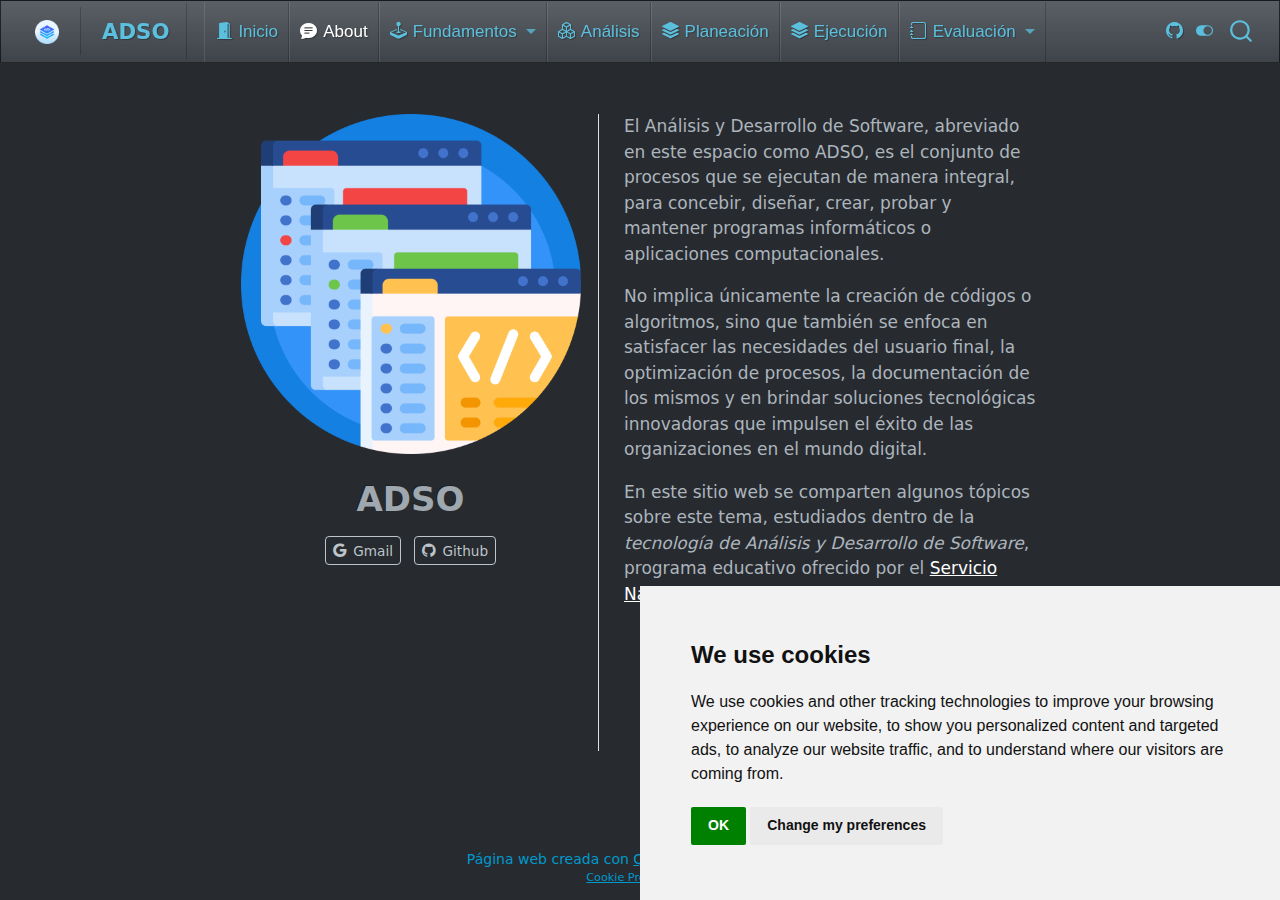
==== commit 6859b884: "editando barra de navegación" ====
--- a/docs/about.html
+++ b/docs/about.html
@@ -93,7 +93,6 @@
 
 <body class="nav-fixed fullcontent">
 
-
 <div id="quarto-search-results"></div>
   <header id="quarto-header" class="headroom fixed-top">
     <nav class="navbar navbar-expand-lg navbar-dark ">
@@ -144,32 +143,37 @@
     </ul>
   </li>
   <li class="nav-item">
-    <a class="nav-link" href="./notas.html" rel="" target=""><i class="bi bi-bi bi-boxes" role="img">
+    <a class="nav-link" href="./analisis.html" rel="" target=""><i class="bi bi-bi bi-boxes" role="img">
 </i> 
  <span class="menu-text">Análisis</span></a>
   </li>  
   <li class="nav-item">
-    <a class="nav-link" href="./tableros.html" rel="" target=""><i class="bi bi-bi bi-stack" role="img">
-</i> 
- <span class="menu-text">Desarrollo</span></a>
+    <a class="nav-link" href="./planeacion.html" rel="" target=""><i class="bi bi-bi bi-stack" role="img">
+</i> 
+ <span class="menu-text">Planeación</span></a>
+  </li>  
+  <li class="nav-item">
+    <a class="nav-link" href="./ejecucion.html" rel="" target=""><i class="bi bi-bi bi-stack" role="img">
+</i> 
+ <span class="menu-text">Ejecución</span></a>
   </li>  
   <li class="nav-item dropdown ">
-    <a class="nav-link dropdown-toggle" href="#" id="nav-menu-blog" role="button" data-bs-toggle="dropdown" aria-expanded="false" rel="" target="">
+    <a class="nav-link dropdown-toggle" href="#" id="nav-menu-evaluación" role="button" data-bs-toggle="dropdown" aria-expanded="false" rel="" target="">
       <i class="bi bi-bi bi-journal" role="img">
 </i> 
- <span class="menu-text">Blog</span>
+ <span class="menu-text">Evaluación</span>
     </a>
-    <ul class="dropdown-menu" aria-labelledby="nav-menu-blog">    
+    <ul class="dropdown-menu" aria-labelledby="nav-menu-evaluación">    
         <li>
-    <a class="dropdown-item" href="./blog.html" rel="" target="">
+    <a class="dropdown-item" href="./evaluacion.html" rel="" target="">
  <span class="dropdown-text">primero</span></a>
   </li>  
         <li>
-    <a class="dropdown-item" href="./blog.html" rel="" target="">
+    <a class="dropdown-item" href="./evaluacion.html" rel="" target="">
  <span class="dropdown-text">segundo</span></a>
   </li>  
         <li>
-    <a class="dropdown-item" href="./blog.html" rel="" target="">
+    <a class="dropdown-item" href="./evaluacion.html" rel="" target="">
  <span class="dropdown-text">tercero</span></a>
   </li>  
     </ul>
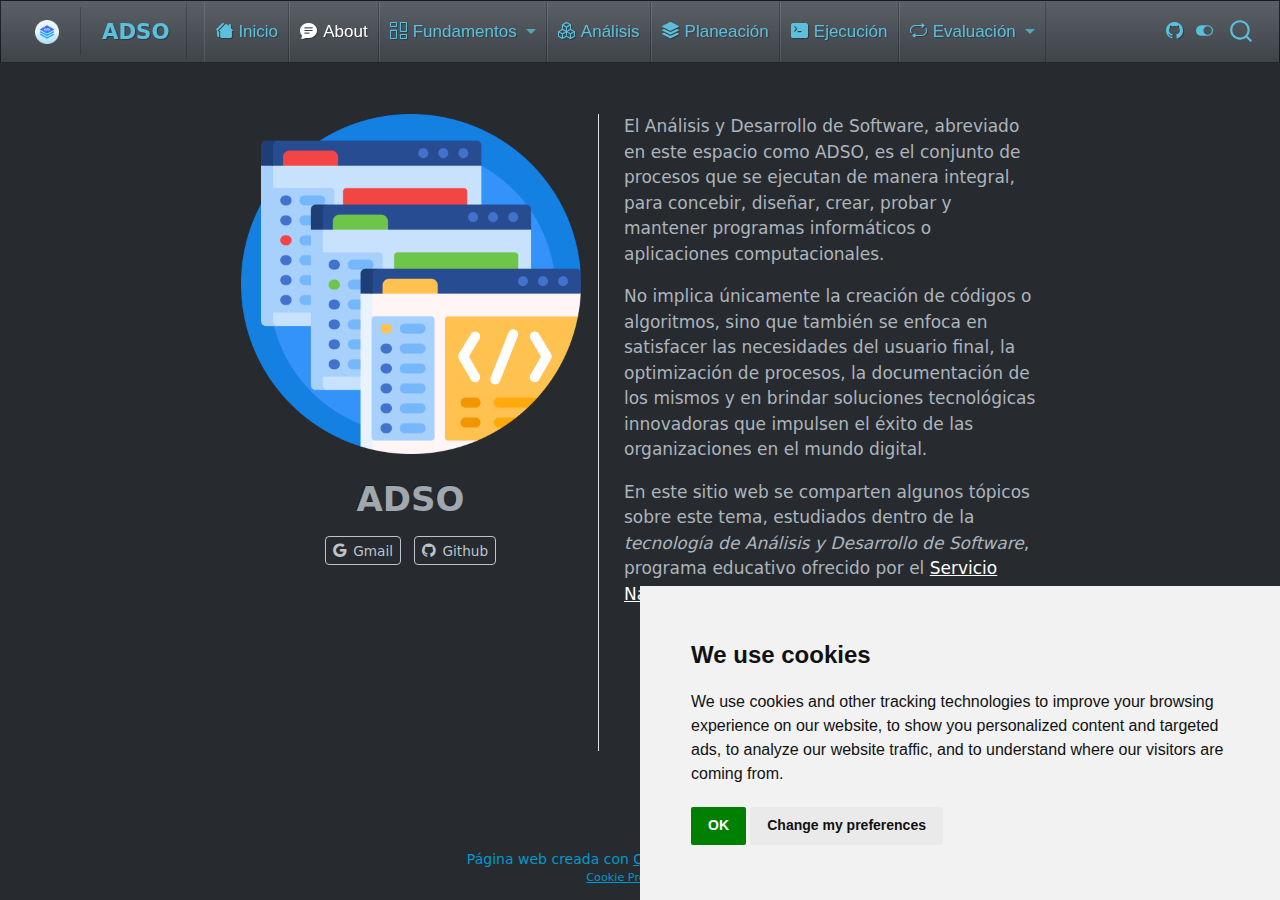
==== commit 0b3f2f32: "editando iconos barra de navegacion" ====
--- a/docs/about.html
+++ b/docs/about.html
@@ -112,7 +112,7 @@
           <div class="collapse navbar-collapse" id="navbarCollapse">
             <ul class="navbar-nav navbar-nav-scroll me-auto">
   <li class="nav-item">
-    <a class="nav-link" href="./index.html" rel="" target=""><i class="bi bi-bi bi-door-open-fill" role="img">
+    <a class="nav-link" href="./index.html" rel="" target=""><i class="bi bi-bi bi-houses-fill" role="img">
 </i> 
  <span class="menu-text">Inicio</span></a>
   </li>  
@@ -123,7 +123,7 @@
   </li>  
   <li class="nav-item dropdown ">
     <a class="nav-link dropdown-toggle" href="#" id="nav-menu-fundamentos" role="button" data-bs-toggle="dropdown" aria-expanded="false" rel="" target="">
-      <i class="bi bi-bi bi-joystick" role="img">
+      <i class="bi bi-bi bi-columns-gap" role="img">
 </i> 
  <span class="menu-text">Fundamentos</span>
     </a>
@@ -153,13 +153,13 @@
  <span class="menu-text">Planeación</span></a>
   </li>  
   <li class="nav-item">
-    <a class="nav-link" href="./ejecucion.html" rel="" target=""><i class="bi bi-bi bi-stack" role="img">
+    <a class="nav-link" href="./ejecucion.html" rel="" target=""><i class="bi bi-bi bi-terminal-fill" role="img">
 </i> 
  <span class="menu-text">Ejecución</span></a>
   </li>  
   <li class="nav-item dropdown ">
     <a class="nav-link dropdown-toggle" href="#" id="nav-menu-evaluación" role="button" data-bs-toggle="dropdown" aria-expanded="false" rel="" target="">
-      <i class="bi bi-bi bi-journal" role="img">
+      <i class="bi bi-bi bi-repeat" role="img">
 </i> 
  <span class="menu-text">Evaluación</span>
     </a>
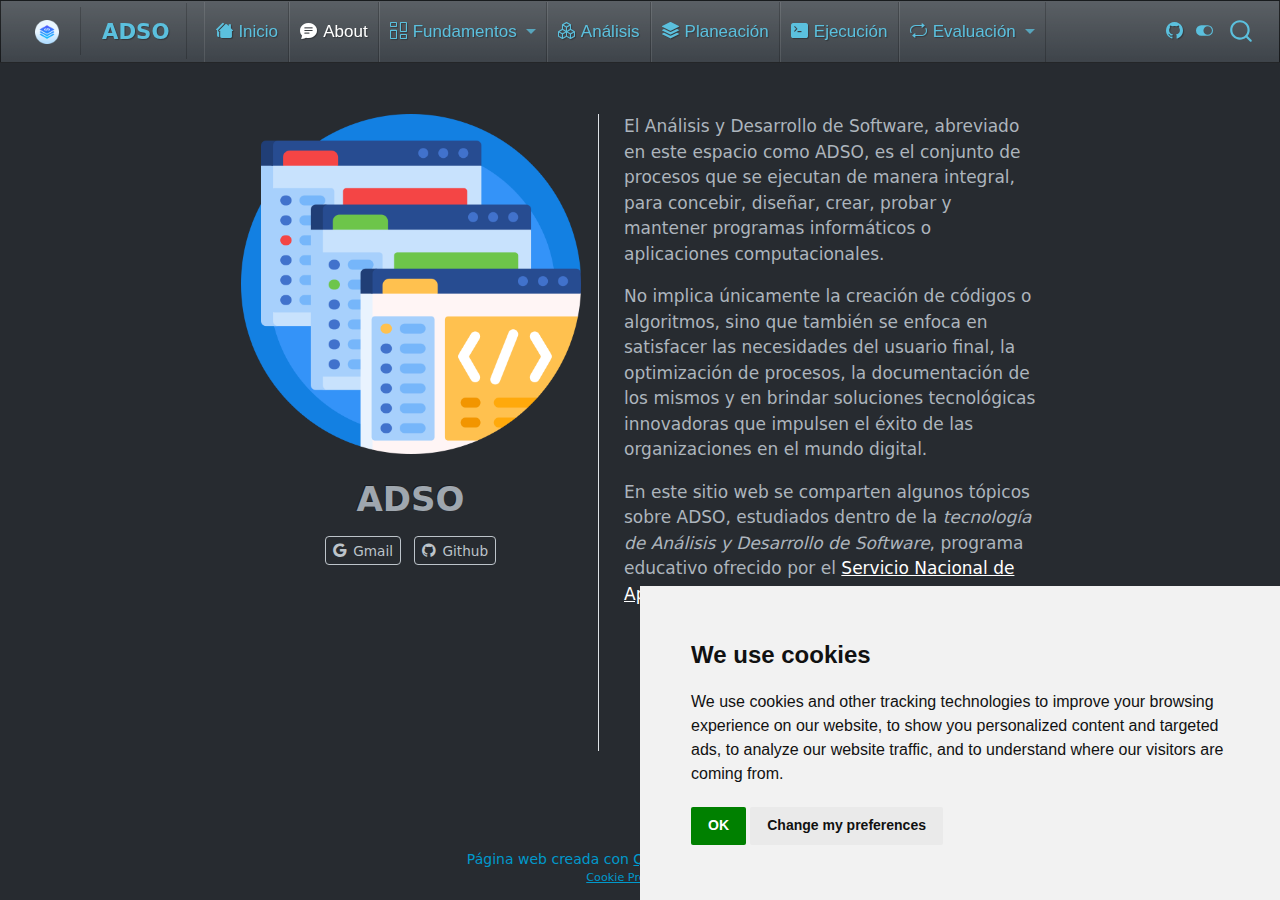
==== commit 71857851: "agregando información en htic" ====
--- a/docs/about.html
+++ b/docs/about.html
@@ -218,7 +218,7 @@
   <div class="about-contents"><main class="content" id="quarto-document-content">
 <p>El Análisis y Desarrollo de Software, abreviado en este espacio como ADSO, es el conjunto de procesos que se ejecutan de manera integral, para concebir, diseñar, crear, probar y mantener programas informáticos o aplicaciones computacionales.</p>
 <p>No implica únicamente la creación de códigos o algoritmos, sino que también se enfoca en satisfacer las necesidades del usuario final, la optimización de procesos, la documentación de los mismos y en brindar soluciones tecnológicas innovadoras que impulsen el éxito de las organizaciones en el mundo digital.</p>
-<p>En este sitio web se comparten algunos tópicos sobre este tema, estudiados dentro de la <em>tecnología de Análisis y Desarrollo de Software</em>, programa educativo ofrecido por el <a href="https://oferta.senasofiaplus.edu.co/sofia-oferta/">Servicio Nacional de Aprendizaje (SENA)</a>.</p>
+<p>En este sitio web se comparten algunos tópicos sobre ADSO, estudiados dentro de la <em>tecnología de Análisis y Desarrollo de Software</em>, programa educativo ofrecido por el <a href="https://oferta.senasofiaplus.edu.co/sofia-oferta/">Servicio Nacional de Aprendizaje (SENA)</a>.</p>
 
 
 <a onclick="window.scrollTo(0, 0); return false;" role="button" id="quarto-back-to-top"><i class="bi bi-arrow-up"></i> Back to top</a></main></div>
@@ -571,7 +571,7 @@
     <div class="nav-footer-left">
       &nbsp;
     </div>   
-    <div class="nav-footer-center">Página web creada con <a href="https://quarto.org/">Quarto</a>. Cristian Rivera G.<div class="cookie-consent-footer"><a href="#" id="open_preferences_center">Cookie Preferences</a></div></div>
+    <div class="nav-footer-center">Página web creada con <a href="https://quarto.org/">Quarto</a>. <a href="https://cristianriverag.netlify.app/">Cristian Rivera G.</a><div class="cookie-consent-footer"><a href="#" id="open_preferences_center">Cookie Preferences</a></div></div>
     <div class="nav-footer-right">
       <ul class="footer-items list-unstyled">
     <li class="nav-item compact">
